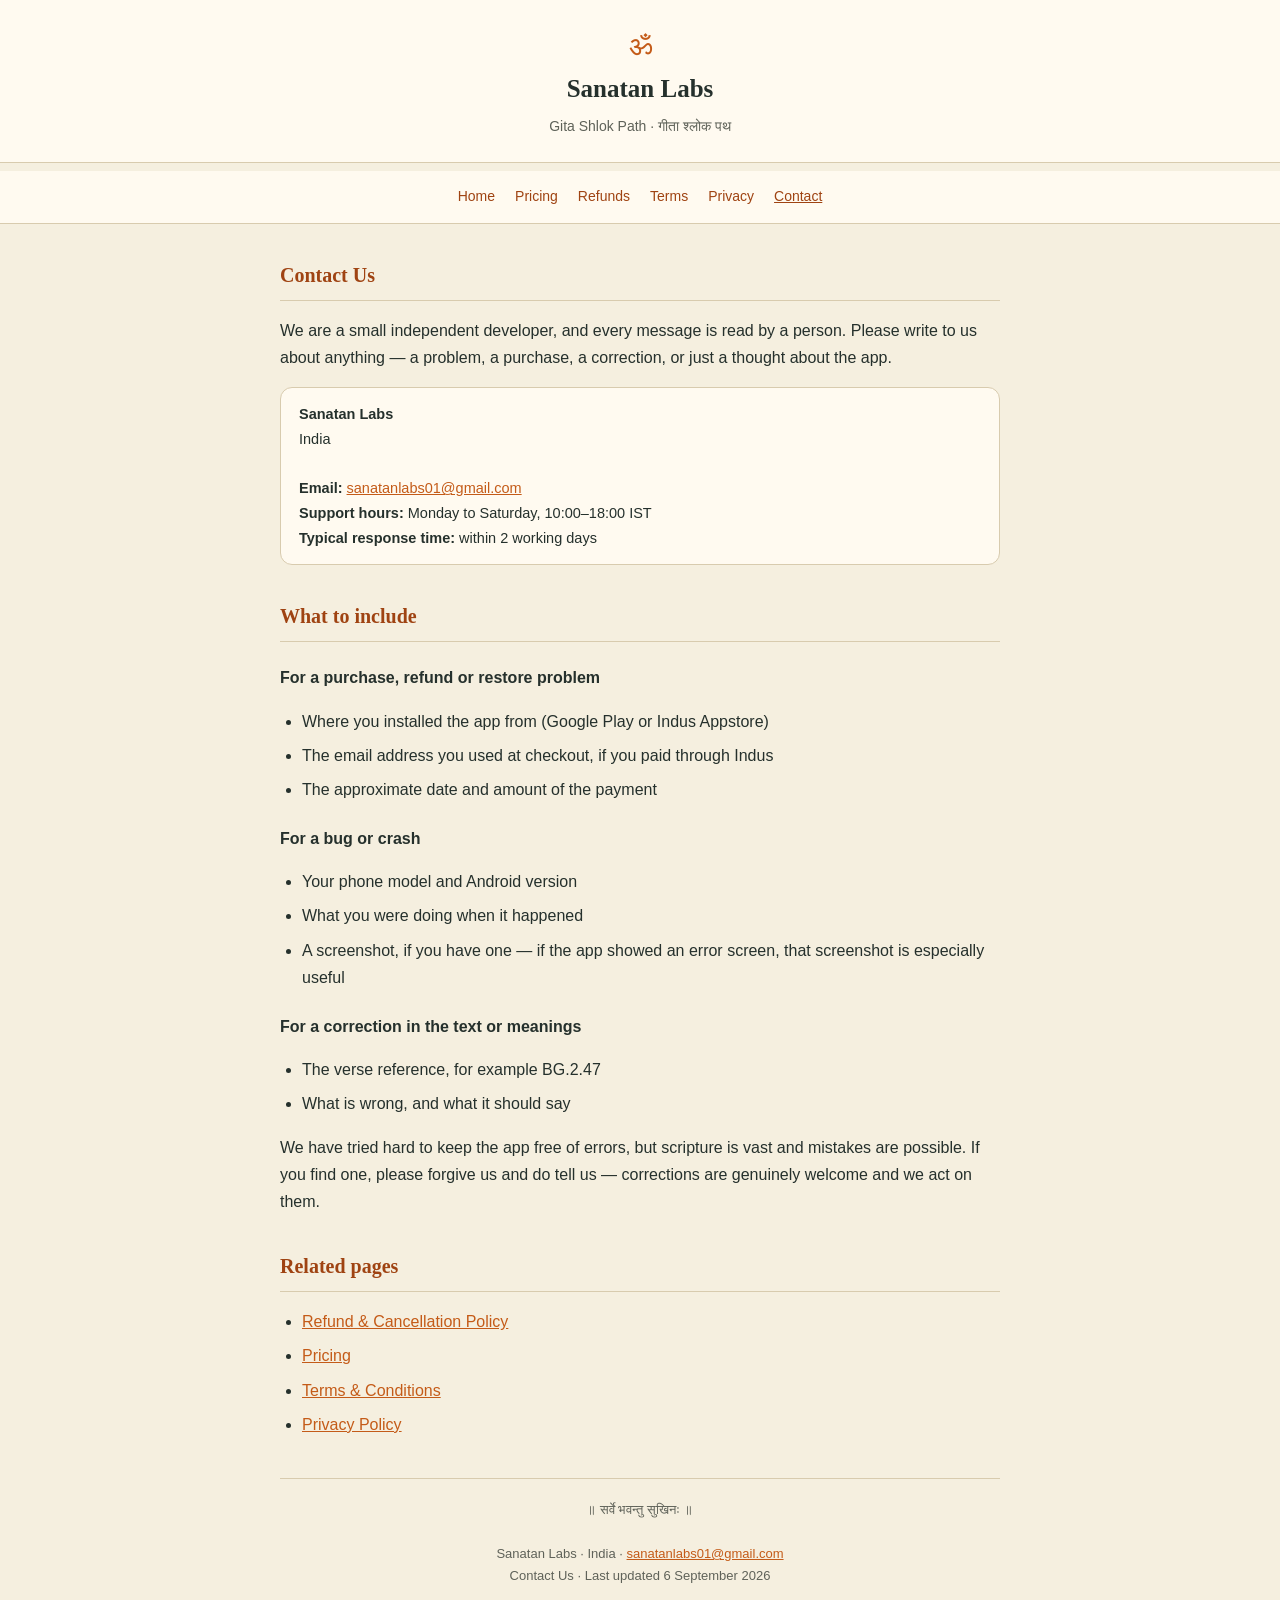
==== contact.html @ 079f9c11 "Add files via upload" ====
<!DOCTYPE html>
<html lang="en">
<head>
<meta charset="utf-8">
<meta name="viewport" content="width=device-width, initial-scale=1">
<title>Contact Us — Sanatan Labs</title>
<meta name="description" content="Contact Sanatan Labs about the Gita Shlok Path app, purchases, refunds or errors.">
<link rel="stylesheet" href="style.css">
</head>
<body>
<header>
  <div class="om">ॐ</div>
  <h1>Sanatan Labs</h1>
  <p class="sub">Gita Shlok Path · गीता श्लोक पथ</p>
</header>
<nav><a href="index.html">Home</a><a href="pricing.html">Pricing</a><a href="refund.html">Refunds</a><a href="terms.html">Terms</a><a href="privacy.html">Privacy</a><a href="contact.html" class='active'>Contact</a></nav>
<div class="wrap">

  <h2>Contact Us</h2>

  <p>We are a small independent developer, and every message is read by a person. Please write
  to us about anything — a problem, a purchase, a correction, or just a thought about the app.</p>

  <div class="meta">
    <strong>Sanatan Labs</strong><br>
    India<br><br>
    <strong>Email:</strong> <a href="mailto:sanatanlabs01@gmail.com">sanatanlabs01@gmail.com</a><br>
    <strong>Support hours:</strong> Monday to Saturday, 10:00–18:00 IST<br>
    <strong>Typical response time:</strong> within 2 working days
  </div>

  <h2>What to include</h2>

  <h3>For a purchase, refund or restore problem</h3>
  <ul>
    <li>Where you installed the app from (Google Play or Indus Appstore)</li>
    <li>The email address you used at checkout, if you paid through Indus</li>
    <li>The approximate date and amount of the payment</li>
  </ul>

  <h3>For a bug or crash</h3>
  <ul>
    <li>Your phone model and Android version</li>
    <li>What you were doing when it happened</li>
    <li>A screenshot, if you have one — if the app showed an error screen, that screenshot is
      especially useful</li>
  </ul>

  <h3>For a correction in the text or meanings</h3>
  <ul>
    <li>The verse reference, for example BG.2.47</li>
    <li>What is wrong, and what it should say</li>
  </ul>
  <p>We have tried hard to keep the app free of errors, but scripture is vast and mistakes are
  possible. If you find one, please forgive us and do tell us — corrections are genuinely
  welcome and we act on them.</p>

  <h2>Related pages</h2>
  <ul>
    <li><a href="refund.html">Refund &amp; Cancellation Policy</a></li>
    <li><a href="pricing.html">Pricing</a></li>
    <li><a href="terms.html">Terms &amp; Conditions</a></li>
    <li><a href="privacy.html">Privacy Policy</a></li>
  </ul>

  <footer>
    ॥ सर्वे भवन्तु सुखिनः ॥<br><br>
    Sanatan Labs · India · <a href="mailto:sanatanlabs01@gmail.com">sanatanlabs01@gmail.com</a><br>
    Contact Us · Last updated 6 September 2026
  </footer>
</div>
</body>
</html>
---- style.css ----
:root{
  --paper:#FFFAF0; --paper-deep:#F5EFDF; --saffron:#C45B18; --saffron-deep:#9F4312;
  --ink:#25302C; --ink-soft:#5F6259; --line:#D8CBAE; --accent:#E7D1AC;
}
*{box-sizing:border-box}
body{margin:0;padding:0;background:var(--paper-deep);color:var(--ink);
  font-family:-apple-system,BlinkMacSystemFont,"Segoe UI",Roboto,"Noto Sans","Noto Sans Devanagari",Arial,sans-serif;
  line-height:1.7;font-size:16px}
.wrap{max-width:760px;margin:0 auto;padding:0 20px 64px}
header{background:var(--paper);border-bottom:1px solid var(--line);padding:32px 20px 24px;text-align:center;margin-bottom:8px}
header .om{font-size:28px;color:var(--saffron);line-height:1;margin-bottom:8px}
header h1{margin:0 0 4px;font-family:Georgia,"Times New Roman",serif;font-size:25px;font-weight:600}
header .sub{margin:0;color:var(--ink-soft);font-size:14px}
nav{background:var(--paper);border-bottom:1px solid var(--line);padding:10px 16px;text-align:center;margin-bottom:28px}
nav a{display:inline-block;margin:4px 10px;font-size:14px;color:var(--saffron-deep);text-decoration:none;font-weight:500}
nav a:hover,nav a.active{text-decoration:underline}
h2{font-family:Georgia,"Times New Roman",serif;font-size:20px;margin:34px 0 10px;padding-bottom:8px;
  border-bottom:1px solid var(--line);color:var(--saffron-deep)}
h3{font-size:16px;margin:22px 0 6px}
ul{padding-left:22px} li{margin-bottom:7px}
a{color:var(--saffron);word-break:break-word}
.meta,.callout{background:var(--paper);border:1px solid var(--line);border-radius:12px;padding:14px 18px;margin:16px 0;font-size:14.5px}
.callout{border:none;border-left:4px solid var(--saffron);border-radius:0 12px 12px 0}
table{width:100%;border-collapse:collapse;margin:16px 0;font-size:14.5px;background:var(--paper)}
th,td{border:1px solid var(--line);padding:10px 12px;text-align:left;vertical-align:top}
th{background:var(--accent);font-weight:600}
.price{font-size:34px;font-weight:700;color:var(--saffron);font-family:Georgia,serif}
.divider{text-align:center;color:var(--saffron);letter-spacing:8px;margin:44px 0 8px;font-size:14px}
footer{text-align:center;color:var(--ink-soft);font-size:13px;border-top:1px solid var(--line);margin-top:40px;padding-top:20px}
code{background:var(--accent);padding:1px 6px;border-radius:5px;font-size:13.5px}
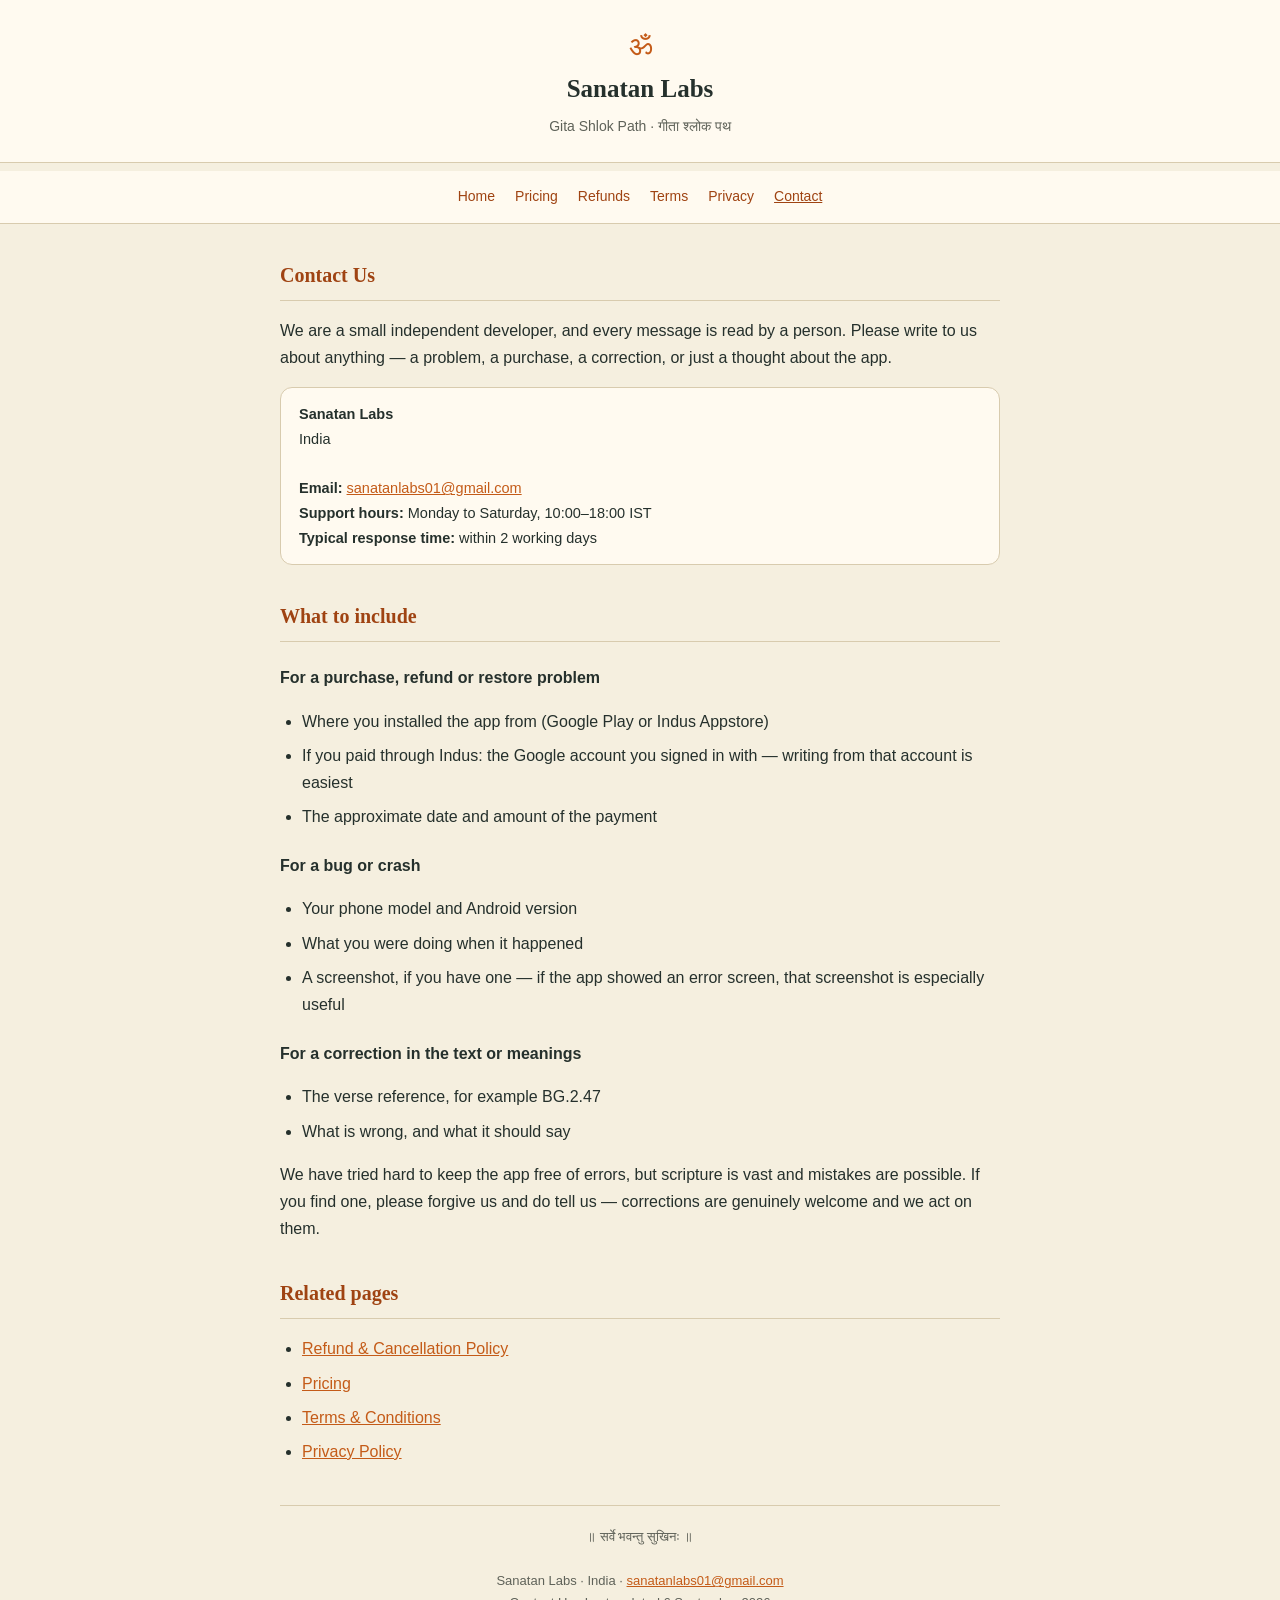
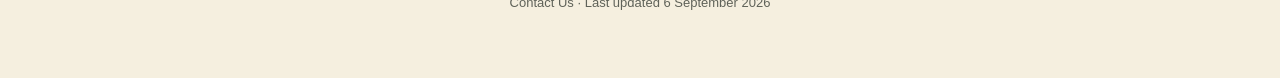
==== commit 6b3cbb5c: "Add files via upload" ====
--- a/contact.html
+++ b/contact.html
@@ -34,7 +34,8 @@
   <h3>For a purchase, refund or restore problem</h3>
   <ul>
     <li>Where you installed the app from (Google Play or Indus Appstore)</li>
-    <li>The email address you used at checkout, if you paid through Indus</li>
+    <li>If you paid through Indus: the Google account you signed in with — writing from that
+      account is easiest</li>
     <li>The approximate date and amount of the payment</li>
   </ul>
 
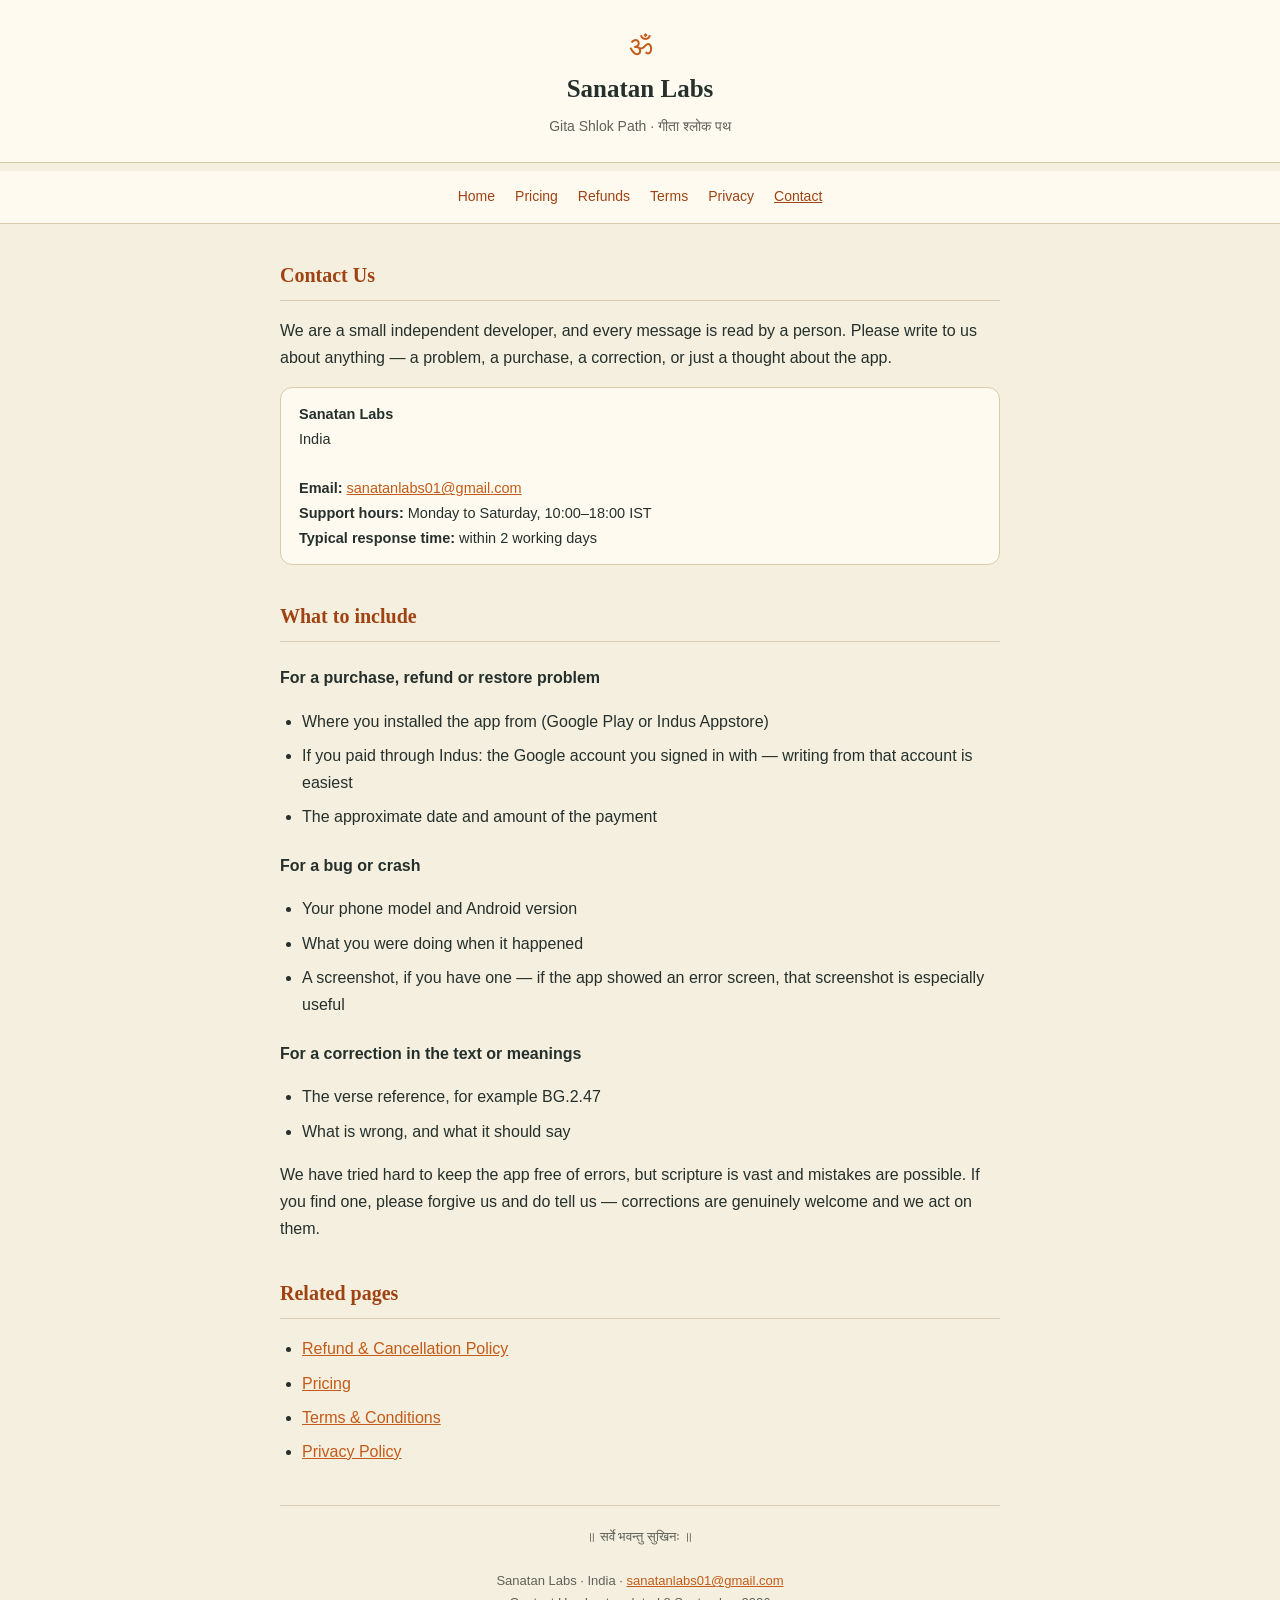
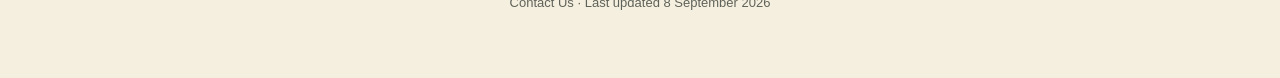
==== commit 48905e0b: "Add files via upload" ====
--- a/contact.html
+++ b/contact.html
@@ -67,7 +67,7 @@
   <footer>
     ॥ सर्वे भवन्तु सुखिनः ॥<br><br>
     Sanatan Labs · India · <a href="mailto:sanatanlabs01@gmail.com">sanatanlabs01@gmail.com</a><br>
-    Contact Us · Last updated 6 September 2026
+    Contact Us · Last updated 8 September 2026
   </footer>
 </div>
 </body>
